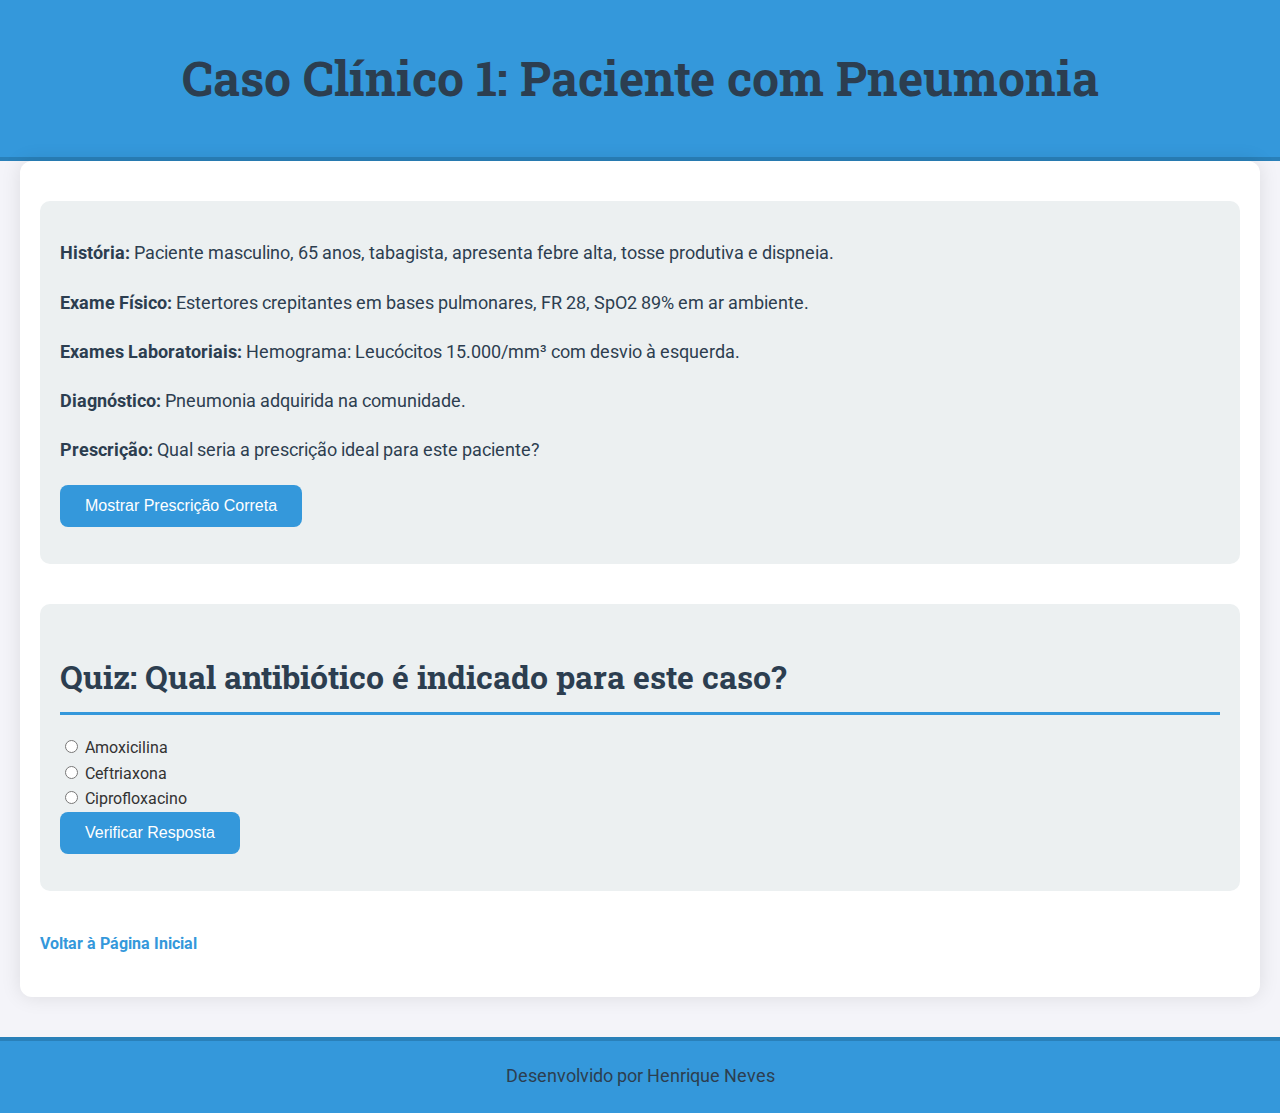
==== caso1.html @ af02b162 "Update caso1.html" ====
<!DOCTYPE html>
<html lang="pt-BR">
<head>
    <meta charset="UTF-8">
    <meta name="viewport" content="width=device-width, initial-scale=1.0">
    <title>Caso Clínico 1: Pneumonia</title>
    <link rel="stylesheet" href="styles.css">
    <link href="https://fonts.googleapis.com/css2?family=Roboto:wght@300;400;700&family=Roboto+Slab:wght@400;700&display=swap" rel="stylesheet">

</head>
<body>
    <header>
        <h1>Caso Clínico 1: Paciente com Pneumonia</h1>
    </header>
    <main>
        <section>
            <p><strong>História:</strong> Paciente masculino, 65 anos, tabagista, apresenta febre alta, tosse produtiva e dispneia.</p>
            <p><strong>Exame Físico:</strong> Estertores crepitantes em bases pulmonares, FR 28, SpO2 89% em ar ambiente.</p>
            <p><strong>Exames Laboratoriais:</strong> Hemograma: Leucócitos 15.000/mm³ com desvio à esquerda.</p>
            <p><strong>Diagnóstico:</strong> Pneumonia adquirida na comunidade.</p>
            <p><strong>Prescrição:</strong> Qual seria a prescrição ideal para este paciente?</p>
            <button onclick="mostrarPrescricao()">Mostrar Prescrição Correta</button>
            <p id="prescricao"></p>
            
            <script>
                function mostrarPrescricao() {
                    document.getElementById("prescricao").innerHTML = `
                        <strong>Prescrição Correta:</strong>
                        <ul>
                            <li>Ceftriaxona 1g IV 12/12h</li>
                            <li>Azitromicina 500mg IV 1x/dia</li>
                            <li>Oxigenoterapia: Cateter nasal 3L/min</li>
                            <li>Hidratação venosa com SF 0,9% 500ml EV a cada 6 horas</li>
                        </ul>
                    `;
                }
            </script>
        </section>

        <!-- Aqui começa o Quiz Interativo -->
            <section>
                <h2>Quiz: Qual antibiótico é indicado para este caso?</h2>
                <form>
                    <label><input type="radio" name="antibiotico" value="errado"> Amoxicilina</label><br>
                    <label><input type="radio" name="antibiotico" value="correto"> Ceftriaxona</label><br>
                    <label><input type="radio" name="antibiotico" value="errado"> Ciprofloxacino</label><br>
                    <button type="button" onclick="verificarResposta()">Verificar Resposta</button>
                </form>
                <p id="resposta"></p>
                
                <script>
                    function verificarResposta() {
                        var radios = document.getElementsByName('antibiotico');
                        var resposta = '';
                        for (var i = 0, length = radios.length; i < length; i++) {
                            if (radios[i].checked) {
                                if (radios[i].value == 'correto') {
                                    resposta = "Correto! Ceftriaxona é indicada para pneumonia adquirida na comunidade moderada a grave.";
                                } else {
                                    resposta = "Incorreto! A opção correta é Ceftriaxona.";
                                }
                                break;
                            }
                        }
                        document.getElementById("resposta").innerHTML = resposta;
                    }
                </script>
            </section>
    <!-- Aqui termina o Quiz Interativo -->

        
        <a href="index.html">Voltar à Página Inicial</a>
    </main>
    <footer>
        <p>Desenvolvido por Henrique Neves</p>
    </footer>
</body>
</html>
---- styles.css ----
/* Tipografia */
body {
    font-family: 'Roboto', sans-serif;
    background-color: #f4f4f9;
    color: #333;
    margin: 0;
    padding: 0;
    line-height: 1.6;
    font-size: 16px;
    -webkit-font-smoothing: antialiased;
}

h1, h2, h3 {
    font-family: 'Roboto Slab', serif; /* Adicionar uma fonte serifada para os títulos */
    color: #2c3e50;
    margin-bottom: 20px;
}

h1 {
    font-size: 2.8rem;
}

h2 {
    font-size: 2rem;
    border-bottom: 3px solid #3498db;
    padding-bottom: 10px;
}

h3 {
    font-size: 1.6rem;
    color: #2980b9;
}

/* Estilo Geral */
main {
    padding: 40px 20px;
    max-width: 1200px;
    margin: auto;
    background-color: #fff;
    box-shadow: 0 0 20px rgba(0, 0, 0, 0.1);
    border-radius: 12px;
}

section {
    margin-bottom: 40px;
    padding: 20px;
    background-color: #ecf0f1;
    border-radius: 10px;
}

p {
    font-size: 1.1rem;
    line-height: 1.8;
    color: #2c3e50;
}

ul {
    list-style-type: none;
    padding-left: 0;
}

ul li {
    background-color: #3498db;
    color: white;
    margin-bottom: 10px;
    padding: 15px;
    border-radius: 8px;
    transition: background-color 0.3s;
}

ul li:hover {
    background-color: #2980b9;
}

/* Botões */
button {
    background-color: #3498db;
    color: white;
    border: none;
    padding: 12px 25px;
    border-radius: 8px;
    cursor: pointer;
    transition: background-color 0.3s, transform 0.3s;
    font-size: 1rem;
}

button:hover {
    background-color: #2980b9;
    transform: translateY(-2px);
}

button:active {
    background-color: #1d6fa5;
    transform: translateY(0);
}

/* Links */
a {
    color: #3498db;
    text-decoration: none;
    font-weight: bold;
}

a:hover {
    text-decoration: underline;
    color: #2980b9;
}

/* Estilo do Header */
header {
    background-color: #3498db;
    color: white;
    padding: 40px 0;
    text-align: center;
    border-bottom: 4px solid #2980b9;
}

header h1 {
    font-size: 3rem;
    margin: 0;
}

/* Rodapé */
footer {
    background-color: #3498db;
    color: white;
    padding: 20px;
    text-align: center;
    margin-top: 40px;
    border-top: 4px solid #2980b9;
}

footer p {
    margin: 0;
}

/* Efeitos Suaves e Animações */
ul li:hover, button:hover {
    box-shadow: 0 4px 10px rgba(0, 0, 0, 0.1);
}

/* Responsividade */
@media (max-width: 768px) {
    h1 {
        font-size: 2rem;
    }

    h2 {
        font-size: 1.6rem;
    }

    main {
        padding: 20px;
    }

    section {
        padding: 15px;
    }

    button {
        padding: 10px 20px;
        font-size: 0.9rem;
    }
}
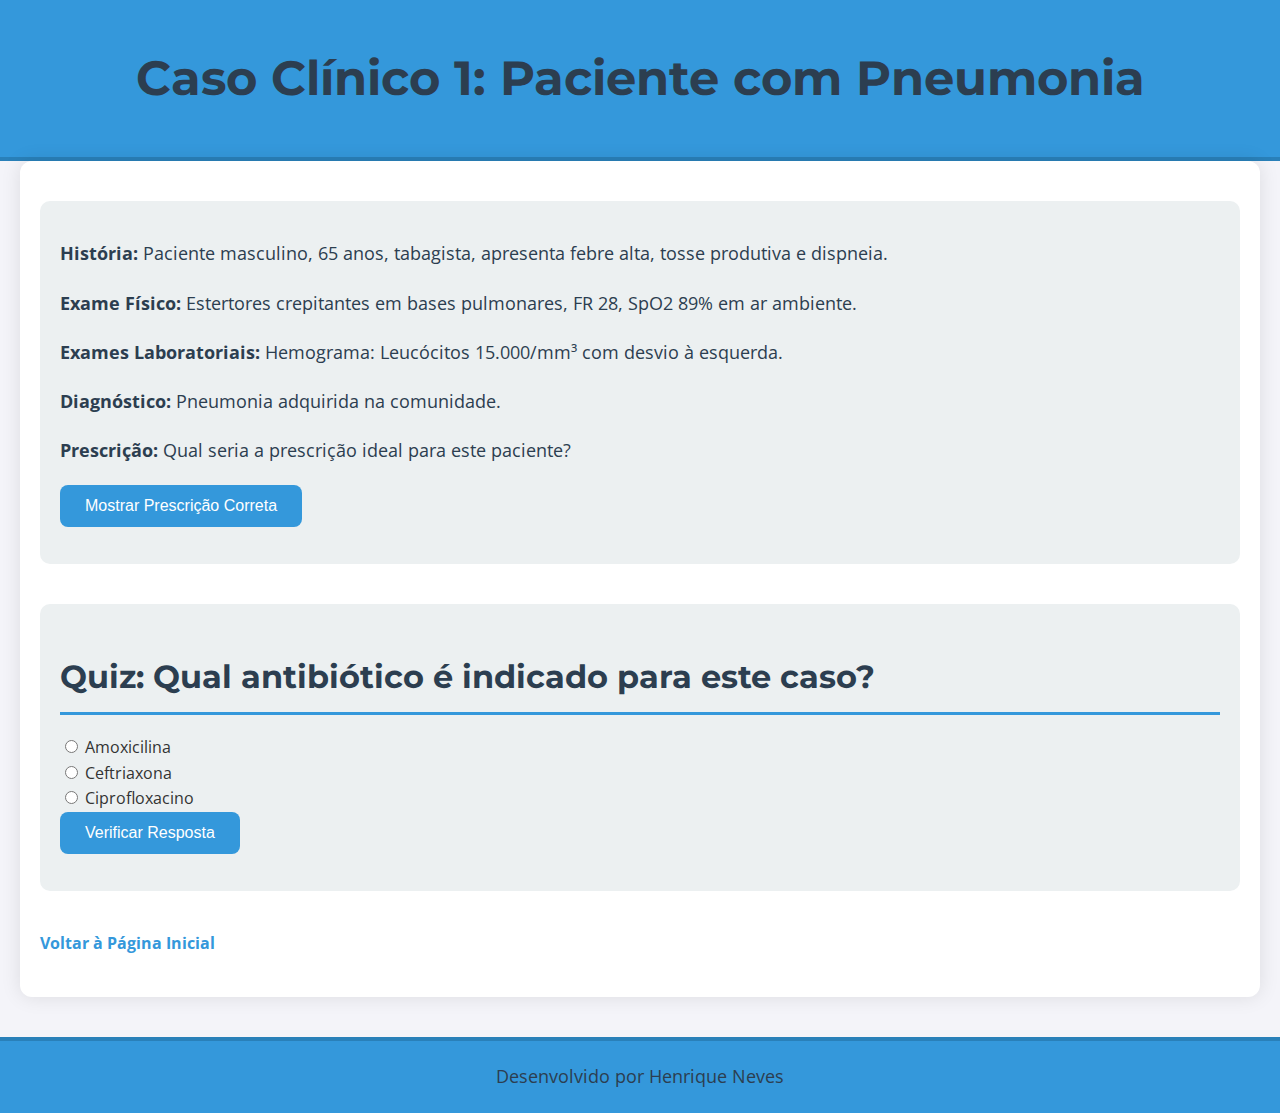
==== commit 94451281: "Update caso1.html" ====
--- a/caso1.html
+++ b/caso1.html
@@ -4,9 +4,9 @@
     <meta charset="UTF-8">
     <meta name="viewport" content="width=device-width, initial-scale=1.0">
     <title>Caso Clínico 1: Pneumonia</title>
+    <link href="https://fonts.googleapis.com/css2?family=Montserrat:wght@400;700&family=Open+Sans:wght@300;400;700&display=swap" rel="stylesheet">
     <link rel="stylesheet" href="styles.css">
-    <link href="https://fonts.googleapis.com/css2?family=Roboto:wght@300;400;700&family=Roboto+Slab:wght@400;700&display=swap" rel="stylesheet">
-
+    
 </head>
 <body>
     <header>
--- a/styles.css
+++ b/styles.css
@@ -1,6 +1,6 @@
 /* Tipografia */
 body {
-    font-family: 'Roboto', sans-serif;
+    font-family: 'Open Sans', sans-serif;
     background-color: #f4f4f9;
     color: #333;
     margin: 0;
@@ -11,7 +11,7 @@
 }
 
 h1, h2, h3 {
-    font-family: 'Roboto Slab', serif; /* Adicionar uma fonte serifada para os títulos */
+    font-family: 'Montserrat', sans-serif;
     color: #2c3e50;
     margin-bottom: 20px;
 }
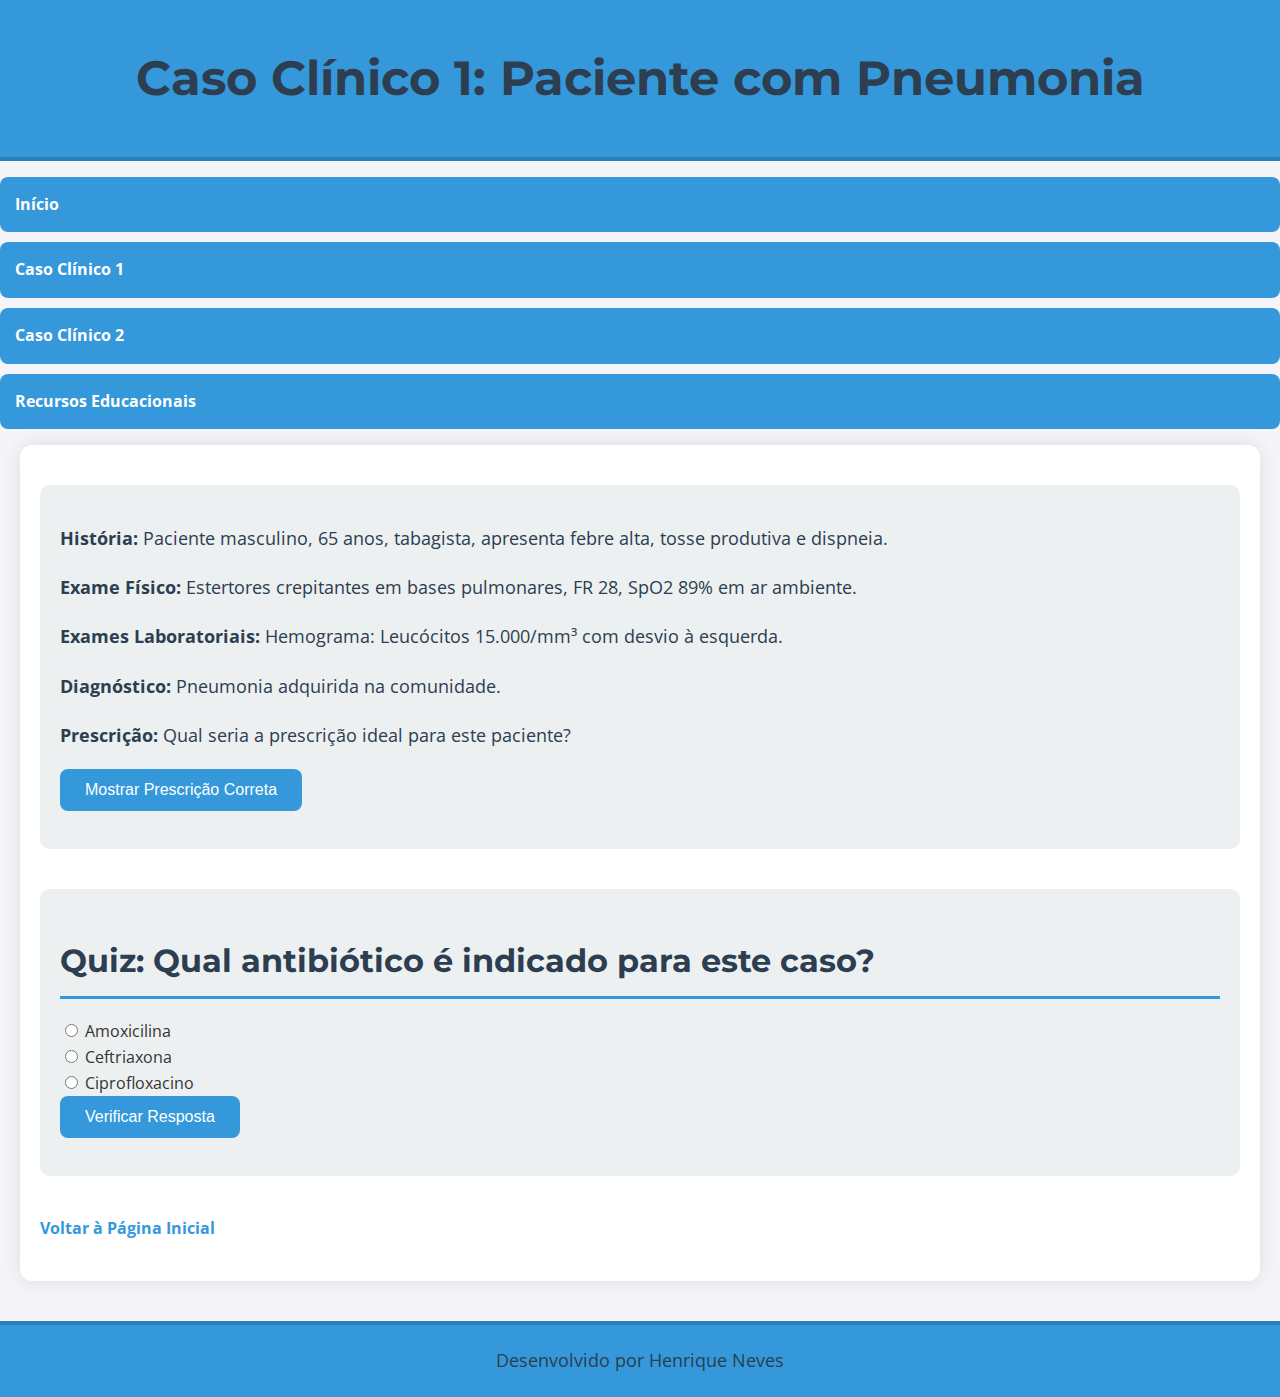
==== commit d9043710: "Update caso1.html" ====
--- a/caso1.html
+++ b/caso1.html
@@ -7,11 +7,23 @@
     <link href="https://fonts.googleapis.com/css2?family=Montserrat:wght@400;700&family=Open+Sans:wght@300;400;700&display=swap" rel="stylesheet">
     <link rel="stylesheet" href="styles.css">
     
+    
 </head>
 <body>
     <header>
         <h1>Caso Clínico 1: Paciente com Pneumonia</h1>
     </header>
+
+    <!-- Barra de Navegação -->
+    <nav>
+        <ul>
+            <li><a href="index.html">Início</a></li>
+            <li><a href="caso1.html">Caso Clínico 1</a></li>
+            <li><a href="caso2.html">Caso Clínico 2</a></li>
+            <li><a href="#recursos">Recursos Educacionais</a></li>
+        </ul>
+    </nav>
+    
     <main>
         <section>
             <p><strong>História:</strong> Paciente masculino, 65 anos, tabagista, apresenta febre alta, tosse produtiva e dispneia.</p>
--- a/styles.css
+++ b/styles.css
@@ -30,6 +30,26 @@
     font-size: 1.6rem;
     color: #2980b9;
 }
+
+/* Links - Cor Global */
+a {
+    color: #3498db; /* Azul padrão */
+    text-decoration: none;
+}
+
+a:hover {
+    color: #2980b9; /* Azul mais escuro ao passar o mouse */
+}
+
+/* Links em áreas com fundo escuro */
+ul li a, header a, footer a {
+    color: #ffffff; /* Branco para links em áreas com fundo azul */
+}
+
+ul li a:hover, header a:hover, footer a:hover {
+    color: #f1c40f; /* Amarelo ouro ao passar o mouse */
+}
+
 
 /* Estilo Geral */
 main {
@@ -71,6 +91,7 @@
 ul li:hover {
     background-color: #2980b9;
 }
+
 
 /* Botões */
 button {
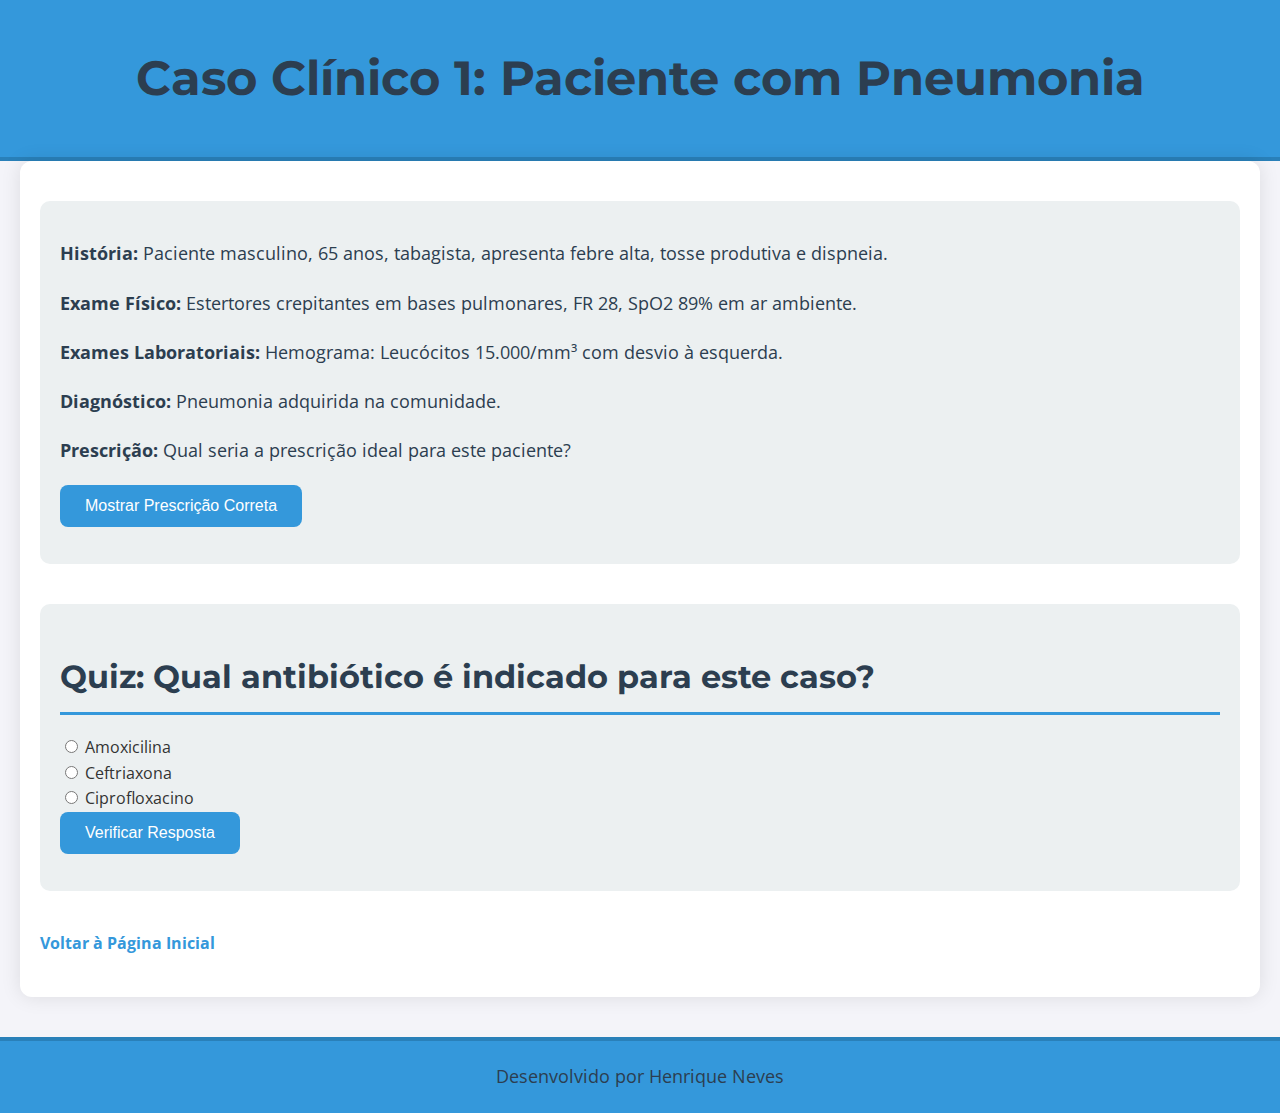
==== commit fc6f3af2: "Update caso1.html" ====
--- a/caso1.html
+++ b/caso1.html
@@ -14,16 +14,6 @@
         <h1>Caso Clínico 1: Paciente com Pneumonia</h1>
     </header>
 
-    <!-- Barra de Navegação -->
-    <nav>
-        <ul>
-            <li><a href="index.html">Início</a></li>
-            <li><a href="caso1.html">Caso Clínico 1</a></li>
-            <li><a href="caso2.html">Caso Clínico 2</a></li>
-            <li><a href="#recursos">Recursos Educacionais</a></li>
-        </ul>
-    </nav>
-    
     <main>
         <section>
             <p><strong>História:</strong> Paciente masculino, 65 anos, tabagista, apresenta febre alta, tosse produtiva e dispneia.</p>
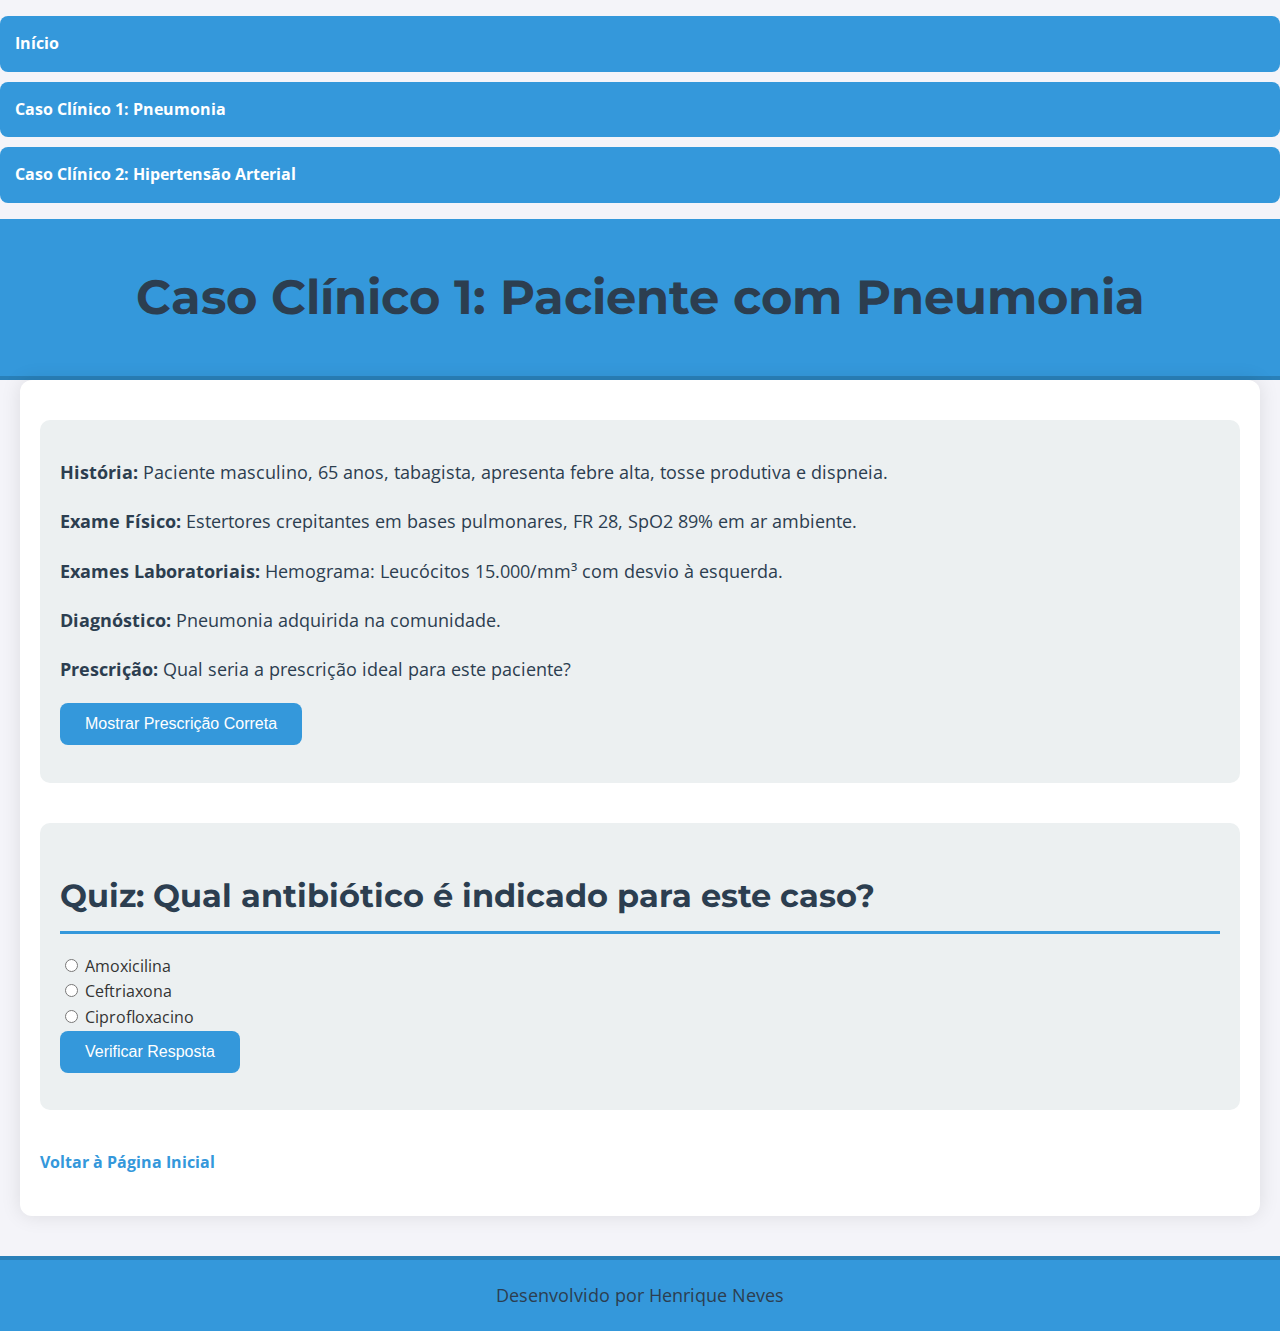
==== commit 54b31a17: "Update caso1.html" ====
--- a/caso1.html
+++ b/caso1.html
@@ -10,6 +10,17 @@
     
 </head>
 <body>
+
+     <!-- Menu Lateral -->
+    <div id="menu-lateral">
+        <ul>
+            <li><a href="index.html">Início</a></li>
+            <li><a href="caso1.html">Caso Clínico 1: Pneumonia</a></li>
+            <li><a href="caso2.html">Caso Clínico 2: Hipertensão Arterial</a></li>
+            <!-- Adicione mais links para os casos clínicos aqui -->
+        </ul>
+    </div>
+    
     <header>
         <h1>Caso Clínico 1: Paciente com Pneumonia</h1>
     </header>
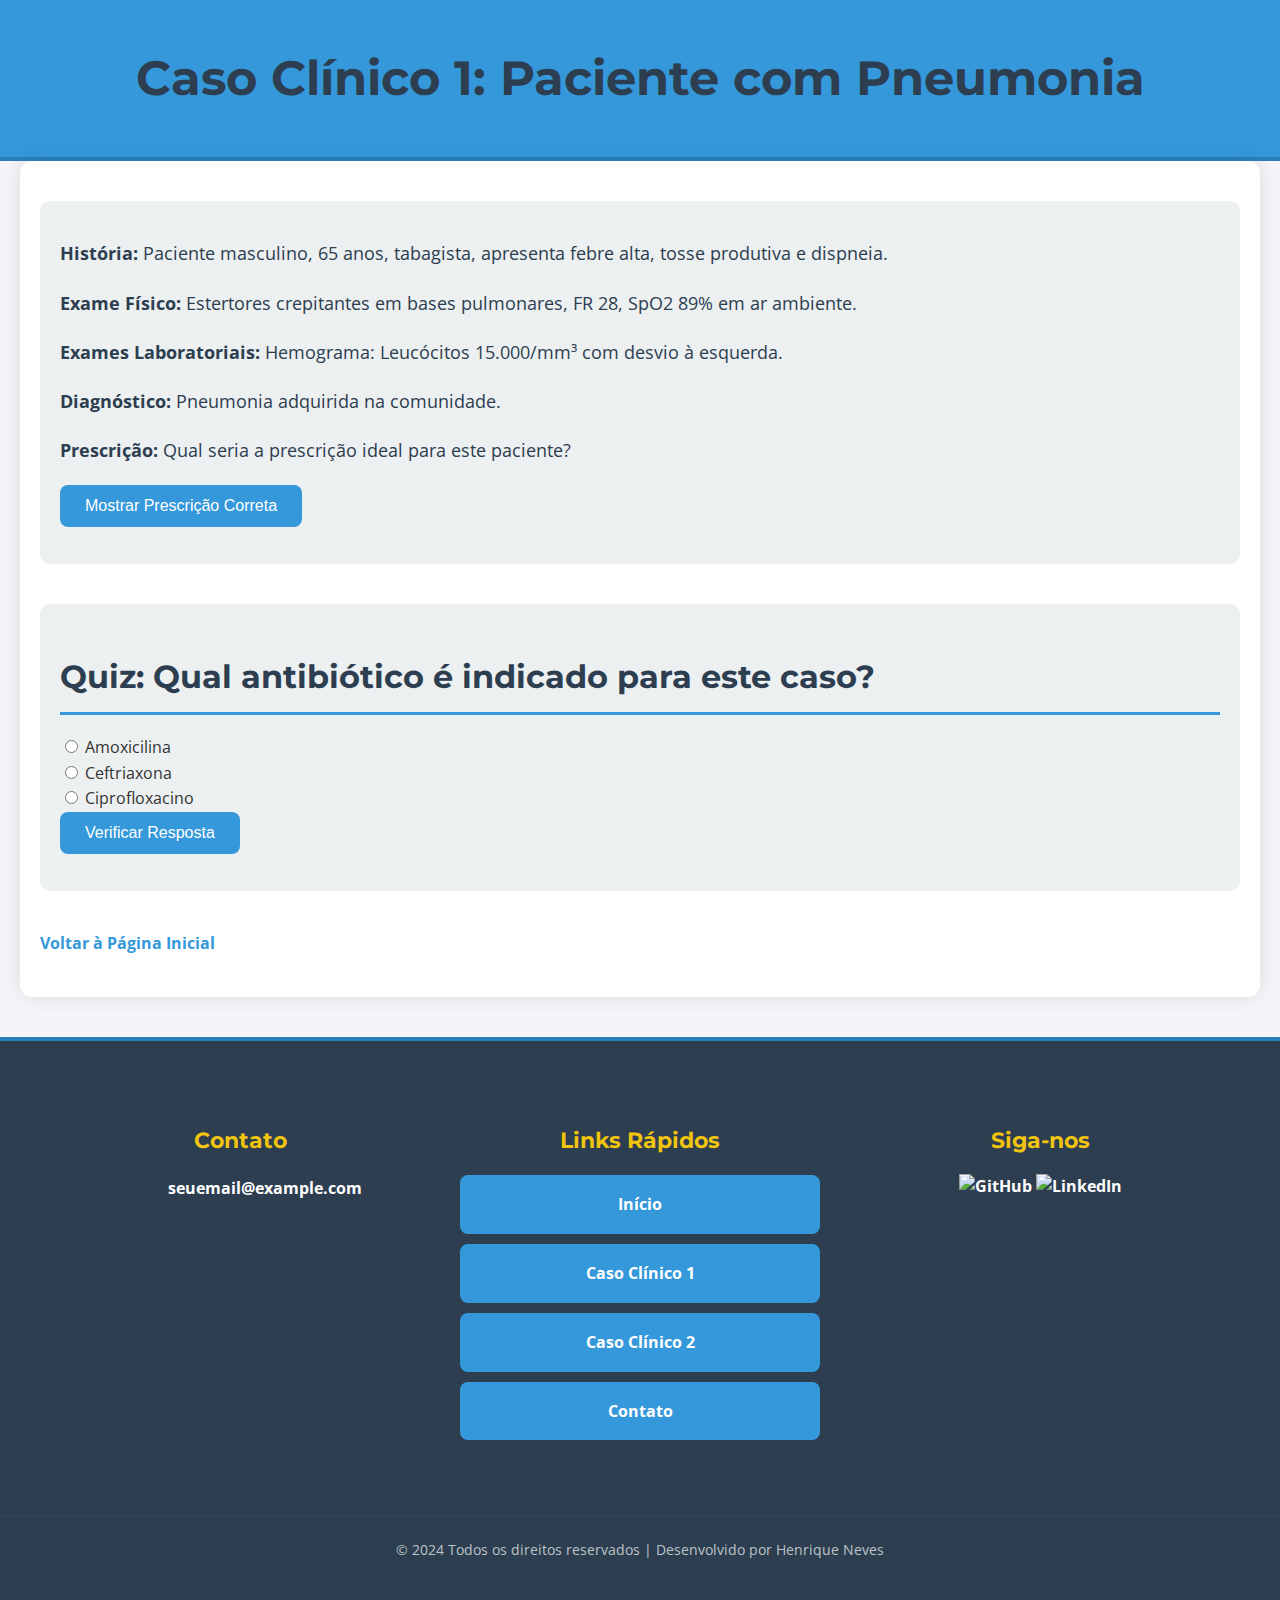
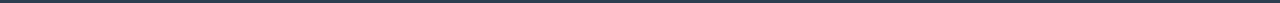
==== commit 754c9d7a: "Update caso1.html" ====
--- a/caso1.html
+++ b/caso1.html
@@ -84,8 +84,38 @@
         
         <a href="index.html">Voltar à Página Inicial</a>
     </main>
+    <!-- Footer -->
     <footer>
-        <p>Desenvolvido por Henrique Neves</p>
+        <div class="footer-container">
+            <!-- Seção de Contato -->
+            <div class="footer-section contato">
+                <h3>Contato</h3>
+                <p>Email: <a href="mailto:seuemail@example.com">seuemail@example.com</a></p>
+                <p>Telefone: (xx) xxxx-xxxx</p>
+            </div>
+
+            <!-- Seção de Links -->
+            <div class="footer-section links">
+                <h3>Links Rápidos</h3>
+                <ul>
+                    <li><a href="index.html">Início</a></li>
+                    <li><a href="caso1.html">Caso Clínico 1</a></li>
+                    <li><a href="caso2.html">Caso Clínico 2</a></li>
+                    <li><a href="contato.html">Contato</a></li>
+                </ul>
+            </div>
+
+            <!-- Seção de Redes Sociais -->
+            <div class="footer-section redes-sociais">
+                <h3>Siga-nos</h3>
+                <a href="https://github.com/seu-github" target="_blank"><img src="images/github-icon.png" alt="GitHub"></a>
+                <a href="https://linkedin.com/in/seu-linkedin" target="_blank"><img src="images/linkedin-icon.png" alt="LinkedIn"></a>
+            </div>
+        </div>
+
+        <div class="footer-bottom">
+            <p>&copy; 2024 Todos os direitos reservados | Desenvolvido por Henrique Neves</p>
+        </div>
     </footer>
 </body>
 </html>
--- a/styles.css
+++ b/styles.css
@@ -183,3 +183,116 @@
         font-size: 0.9rem;
     }
 }
+
+/* Menu Lateral */
+#menu-lateral {
+    position: fixed;
+    top: 0;
+    left: -200px; /* Menu começa oculto na lateral esquerda */
+    width: 200px;
+    height: 100%;
+    background-color: #3498db;
+    padding-top: 60px;
+    transition: left 0.3s ease; /* Transição suave ao aparecer */
+    z-index: 1000; /* Para garantir que o menu fique acima de outros elementos */
+}
+
+#menu-lateral ul {
+    list-style-type: none;
+    padding: 0;
+}
+
+#menu-lateral ul li {
+    padding: 10px;
+    text-align: left;
+}
+
+#menu-lateral ul li a {
+    color: white;
+    text-decoration: none;
+    display: block;
+    font-weight: bold;
+}
+
+#menu-lateral ul li a:hover {
+    background-color: #2980b9;
+    padding-left: 10px; /* Leve deslizamento para a direita ao passar o mouse */
+}
+
+/* Quando o usuário passa o mouse sobre a lateral esquerda, o menu aparece */
+#menu-lateral:hover {
+    left: 0; /* Move o menu para a posição visível */
+}
+
+/* Estilo do Footer */
+footer {
+    background-color: #2c3e50;
+    color: white;
+    padding: 40px 0;
+    text-align: center;
+}
+
+.footer-container {
+    display: flex;
+    justify-content: space-around;
+    max-width: 1200px;
+    margin: 0 auto;
+    flex-wrap: wrap;
+}
+
+.footer-section {
+    flex: 1;
+    margin: 20px;
+}
+
+.footer-section h3 {
+    font-size: 1.4rem;
+    margin-bottom: 15px;
+    color: #f1c40f;
+}
+
+.footer-section p, .footer-section ul {
+    font-size: 1rem;
+    line-height: 1.8;
+}
+
+.footer-section a {
+    color: white;
+    text-decoration: none;
+    transition: color 0.3s;
+}
+
+.footer-section a:hover {
+    color: #f1c40f;
+}
+
+.footer-section ul {
+    list-style-type: none;
+    padding-left: 0;
+}
+
+.footer-section ul li {
+    margin-bottom: 10px;
+}
+
+.footer-section .redes-sociais img {
+    width: 32px;
+    margin: 0 10px;
+    transition: transform 0.3s;
+}
+
+.footer-section .redes-sociais img:hover {
+    transform: scale(1.2);
+}
+
+.footer-bottom {
+    margin-top: 40px;
+    padding-top: 20px;
+    border-top: 1px solid #34495e;
+}
+
+.footer-bottom p {
+    font-size: 0.9rem;
+    color: #bdc3c7;
+}
+
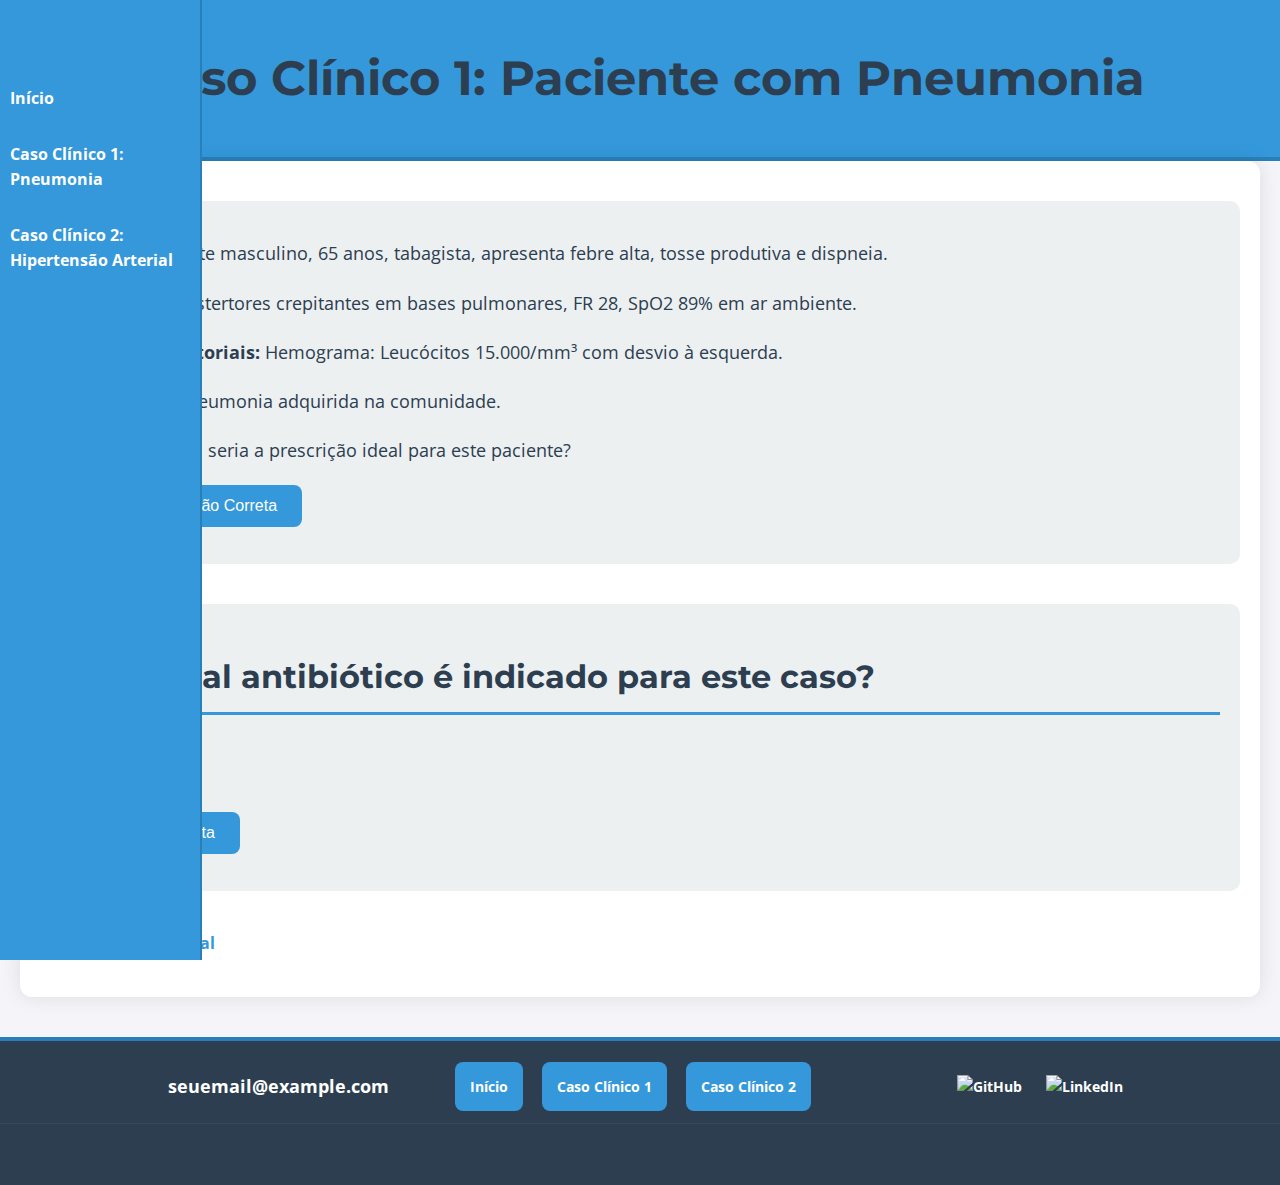
==== commit 9220486c: "Update caso1.html" ====
--- a/caso1.html
+++ b/caso1.html
@@ -84,38 +84,33 @@
         
         <a href="index.html">Voltar à Página Inicial</a>
     </main>
-    <!-- Footer -->
     <footer>
-        <div class="footer-container">
-            <!-- Seção de Contato -->
-            <div class="footer-section contato">
-                <h3>Contato</h3>
-                <p>Email: <a href="mailto:seuemail@example.com">seuemail@example.com</a></p>
-                <p>Telefone: (xx) xxxx-xxxx</p>
-            </div>
-
-            <!-- Seção de Links -->
-            <div class="footer-section links">
-                <h3>Links Rápidos</h3>
-                <ul>
-                    <li><a href="index.html">Início</a></li>
-                    <li><a href="caso1.html">Caso Clínico 1</a></li>
-                    <li><a href="caso2.html">Caso Clínico 2</a></li>
-                    <li><a href="contato.html">Contato</a></li>
-                </ul>
-            </div>
-
-            <!-- Seção de Redes Sociais -->
-            <div class="footer-section redes-sociais">
-                <h3>Siga-nos</h3>
-                <a href="https://github.com/seu-github" target="_blank"><img src="images/github-icon.png" alt="GitHub"></a>
-                <a href="https://linkedin.com/in/seu-linkedin" target="_blank"><img src="images/linkedin-icon.png" alt="LinkedIn"></a>
-            </div>
+    <div class="footer-container">
+        <!-- Seção de Contato -->
+        <div class="footer-section">
+            <p>Contato: <a href="mailto:seuemail@example.com">seuemail@example.com</a></p>
         </div>
 
-        <div class="footer-bottom">
-            <p>&copy; 2024 Todos os direitos reservados | Desenvolvido por Henrique Neves</p>
+        <!-- Seção de Links -->
+        <div class="footer-section">
+            <ul>
+                <li><a href="index.html">Início</a></li>
+                <li><a href="caso1.html">Caso Clínico 1</a></li>
+                <li><a href="caso2.html">Caso Clínico 2</a></li>
+            </ul>
         </div>
-    </footer>
+
+        <!-- Seção de Redes Sociais -->
+        <div class="footer-section">
+            <a href="https://github.com/seu-github" target="_blank"><img src="images/github-icon.png" alt="GitHub"></a>
+            <a href="https://linkedin.com/in/seu-linkedin" target="_blank"><img src="images/linkedin-icon.png" alt="LinkedIn"></a>
+        </div>
+    </div>
+
+    <div class="footer-bottom">
+        <p>&copy; 2024 Desenvolvido por Henrique Neves</p>
+    </div>
+</footer>
+
 </body>
 </html>
--- a/styles.css
+++ b/styles.css
@@ -188,15 +188,17 @@
 #menu-lateral {
     position: fixed;
     top: 0;
-    left: -200px; /* Menu começa oculto na lateral esquerda */
+    left: -180px; /* Menu fica parcialmente fora da tela */
     width: 200px;
     height: 100%;
     background-color: #3498db;
     padding-top: 60px;
     transition: left 0.3s ease; /* Transição suave ao aparecer */
-    z-index: 1000; /* Para garantir que o menu fique acima de outros elementos */
-}
-
+    z-index: 1000; /* Certifique-se de que está acima de outros elementos */
+    border-right: 2px solid #2980b9; /* Pequena borda para marcar o menu */
+}
+
+/* Estilo dos links no menu lateral */
 #menu-lateral ul {
     list-style-type: none;
     padding: 0;
@@ -216,25 +218,28 @@
 
 #menu-lateral ul li a:hover {
     background-color: #2980b9;
-    padding-left: 10px; /* Leve deslizamento para a direita ao passar o mouse */
-}
-
-/* Quando o usuário passa o mouse sobre a lateral esquerda, o menu aparece */
+    padding-left: 10px;
+}
+
+/* Quando o mouse passa sobre o menu, ele se move para a tela */
 #menu-lateral:hover {
-    left: 0; /* Move o menu para a posição visível */
-}
-
-/* Estilo do Footer */
+    left: 0; /* O menu fica completamente visível ao passar o mouse */
+}
+
+
+/* Estilo Compacto do Footer */
 footer {
     background-color: #2c3e50;
     color: white;
-    padding: 40px 0;
+    padding: 20px 0; /* Diminui a altura do footer */
     text-align: center;
+    font-size: 0.9rem; /* Texto menor para compactar o conteúdo */
 }
 
 .footer-container {
     display: flex;
-    justify-content: space-around;
+    justify-content: space-between;
+    align-items: center;
     max-width: 1200px;
     margin: 0 auto;
     flex-wrap: wrap;
@@ -242,57 +247,38 @@
 
 .footer-section {
     flex: 1;
-    margin: 20px;
-}
-
-.footer-section h3 {
-    font-size: 1.4rem;
-    margin-bottom: 15px;
-    color: #f1c40f;
-}
-
-.footer-section p, .footer-section ul {
-    font-size: 1rem;
-    line-height: 1.8;
-}
-
-.footer-section a {
-    color: white;
-    text-decoration: none;
-    transition: color 0.3s;
-}
-
-.footer-section a:hover {
-    color: #f1c40f;
+    margin: 10px;
 }
 
 .footer-section ul {
     list-style-type: none;
     padding-left: 0;
+    margin: 0;
 }
 
 .footer-section ul li {
-    margin-bottom: 10px;
-}
-
-.footer-section .redes-sociais img {
-    width: 32px;
+    display: inline;
+    margin-right: 15px; /* Espaçamento entre os links */
+}
+
+.footer-section a {
+    color: white;
+    text-decoration: none;
+    transition: color 0.3s;
+}
+
+.footer-section a:hover {
+    color: #f1c40f; /* Cor de destaque ao passar o mouse */
+}
+
+.footer-section img {
+    width: 24px; /* Ícones menores para um visual mais compacto */
     margin: 0 10px;
-    transition: transform 0.3s;
-}
-
-.footer-section .redes-sociais img:hover {
-    transform: scale(1.2);
 }
 
 .footer-bottom {
-    margin-top: 40px;
-    padding-top: 20px;
+    margin-top: 10px;
     border-top: 1px solid #34495e;
-}
-
-.footer-bottom p {
-    font-size: 0.9rem;
-    color: #bdc3c7;
-}
-
+    padding-top: 10px;
+    font-size: 0.8rem; /* Texto menor para os direitos autorais */
+}
